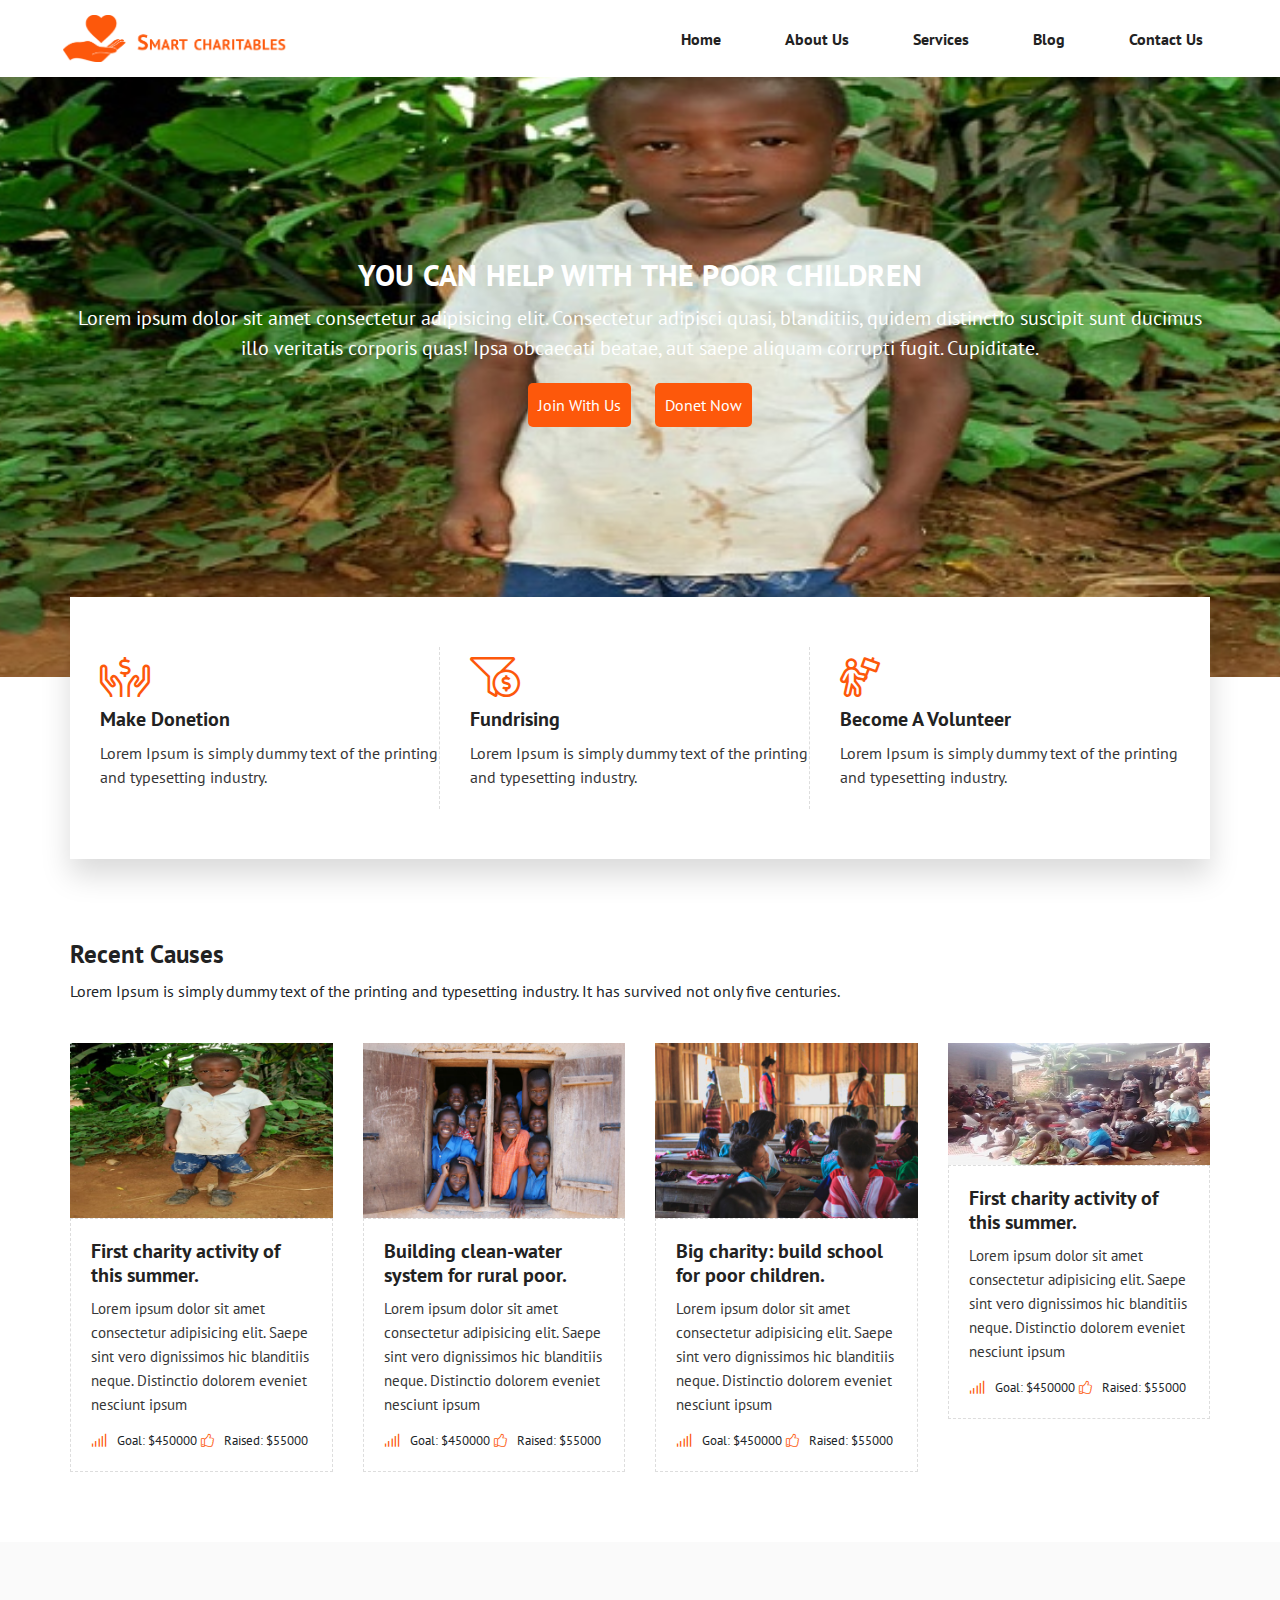
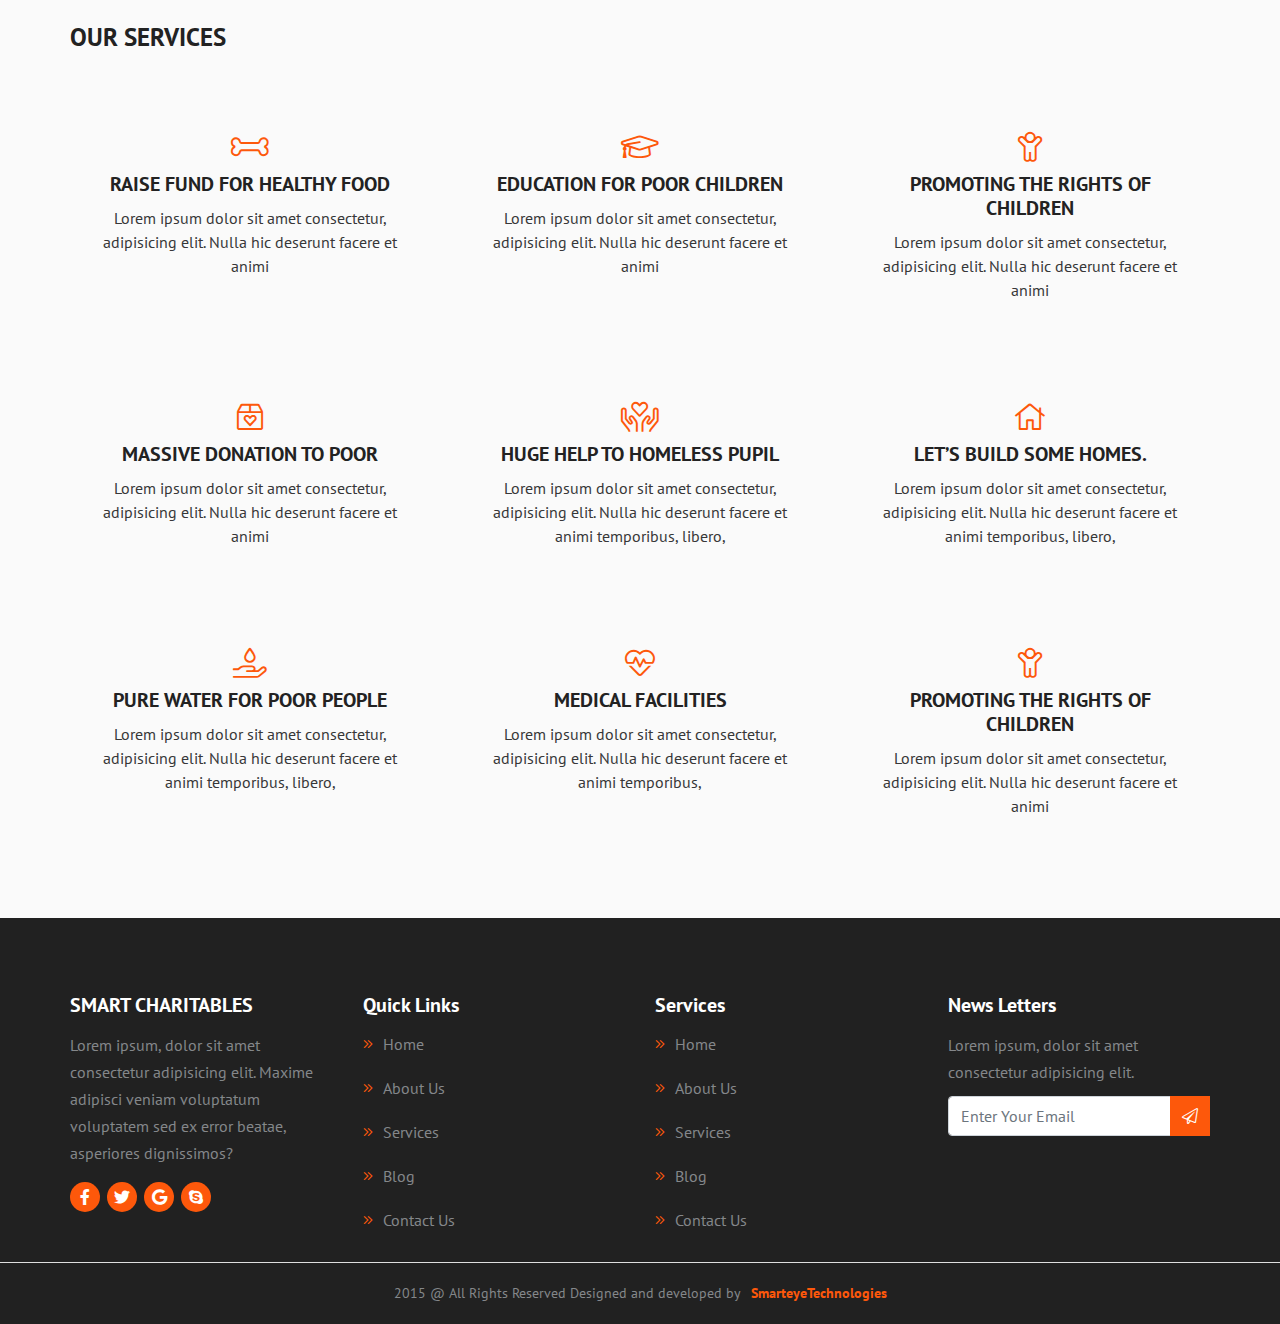
==== index.html @ 1ba75cd8 "Initial commit" ====
<!doctype html>
<html lang="en">

<head>
    <meta charset="utf-8">
    <meta name="viewport" content="width=device-width, initial-scale=1, shrink-to-fit=no">
    <title>Charity</title>
    <link rel="stylesheet" href="assets/css/bootstrap.min.css">
    <link rel="stylesheet" href="assets/css/all.min.css">
    <link rel="stylesheet" href="assets/css/style.css" />
</head>

<body>
  <!-- ======================header started====================== -->
  <header>
    <div class="my-nav">
      <div class="container">
        <div class="row">
          <div class="nav-items">
            <div class="logo">
              <img src="assets/images/logo.png">
            </div>
            <div class="menu-toggle">
              <div class="menu-hamburger"></div>
            </div>
            <div class="menu-items">
              <div class="menu">
                <ul>
                  <li><a href="index.html">Home</a></li>
                  <li><a href="about-us.html">About Us</a></li>
                  <li><a href="services.html">Services</a></li>
                  <li><a href="blog.html">Blog</a></li>
                  <li><a href="contact-us.html">Contact Us</a></li>
                </ul>
              </div>
            </div>
          </div>
        </div>
      </div>
    </div>
  </header>

  <!-- ======================Main started====================== -->

  <main>

    <!-- ======================Banner started====================== -->


    <section class="banner">
      <div class="container">
        <div class="row">
          <div class="col-12">
            <div class="wrapper">
              <h1>YOU CAN HELP WITH THE POOR CHILDREN</h1>
              <p>Lorem ipsum dolor sit amet consectetur adipisicing elit. Consectetur adipisci quasi, blanditiis, quidem
                distinctio suscipit sunt ducimus illo veritatis corporis quas! Ipsa obcaecati beatae, aut saepe aliquam
                corrupti fugit. Cupiditate.</p>
              <ol>
                <li><a href="contact-us.html">Join With Us</a></li>
                <li><a href="paypal.html">Donet Now</a></li>
              </ol>
            </div>
          </div>
        </div>
      </div>
    </section>

    <!-- ======================Bg-01 started====================== -->

    <section class="bg-01">
      <div class="container">
        <div class="row">
          <div class="col-12">
            <div class="wrapper">
              <div class="row">
                <div class="col-lg-4 col-md-4 col-sm-6">
                  <div class="content">
                    <ol>
                      <li class="dashed">
                        <i class="fal fa-hands-usd"></i>
                        <h3>Make Donetion</h3>
                        <p>Lorem Ipsum is simply dummy text of the printing and typesetting industry.</p>
                      </li>
                    </ol>
                  </div>
                </div>
                <div class="col-lg-4 col-md-4 col-sm-6">
                  <div class="content">
                    <ol>
                      <li class="dashed">
                        <i class="fal fa-funnel-dollar"></i>
                        <h3>Fundrising</h3>
                        <p>Lorem Ipsum is simply dummy text of the printing and typesetting industry.</p>
                      </li>
                    </ol>
                  </div>
                </div>
                <div class="col-lg-4 col-md-4 col-sm-6">
                  <div class="content">
                    <ol>
                      <li>
                        <i class="fal fa-person-sign"></i>
                        <h3>Become A Volunteer</h3>
                        <p>Lorem Ipsum is simply dummy text of the printing and typesetting industry.</p>
                      </li>
                    </ol>
                  </div>
                </div>
              </div>
            </div>
          </div>
        </div>
      </div>
    </section>

    <!-- ======================Bg-02 started====================== -->

    <section class="bg-02">
      <div class="container">
        <div class="row">
          <div class="col-12">
            <div class="heading">
              <h2>Recent Causes</h2>
              <p>Lorem Ipsum is simply dummy text of the printing and typesetting industry.
                It has survived not only five centuries.</p>
            </div>
          </div>

          <div class="col-lg-3 col-md-3 col-sm-6 col-xs-12">
            <div class="wrapper">
              <figure>
                <img src="assets/images/causes/4.jpg">
              </figure>
              <div class="bs">
                <h3>First charity activity of this summer.</h3>
                <p>Lorem ipsum dolor sit amet consectetur adipisicing elit. Saepe sint vero 
                  dignissimos hic blanditiis neque. Distinctio dolorem eveniet nesciunt ipsum 
                  </p>
                  <ol>
                    <li><i class="fal fa-signal"></i>Goal: $450000</li>
                    <li><i class="fal fa-thumbs-up"></i>Raised: $55000</li>
                  </ol>
              </div>
            </div>
          </div>
          <div class="col-lg-3 col-md-3 col-sm-6 col-xs-12">
            <div class="wrapper">
              <figure>
                <img src="assets/images/causes/2.jpg">
              </figure>
              <div class="bs">
                <h3>Building clean-water system for rural poor.</h3>
                <p>Lorem ipsum dolor sit amet consectetur adipisicing elit. Saepe sint vero
                  dignissimos hic blanditiis neque. Distinctio dolorem eveniet nesciunt ipsum
                </p>
                <ol>
                  <li><i class="fal fa-signal"></i>Goal: $450000</li>
                  <li><i class="fal fa-thumbs-up"></i>Raised: $55000</li>
                </ol>
              </div>
            </div>
          </div>
          <div class="col-lg-3 col-md-3 col-sm-6 col-xs-12">
            <div class="wrapper">
              <figure>
                <img src="assets/images/causes/3.jpg">
              </figure>
              <div class="bs">
                <h3>Big charity: build school for poor children.</h3>
                <p>Lorem ipsum dolor sit amet consectetur adipisicing elit. Saepe sint vero
                  dignissimos hic blanditiis neque. Distinctio dolorem eveniet nesciunt ipsum
                </p>
                <ol>
                  <li><i class="fal fa-signal"></i>Goal: $450000</li>
                  <li><i class="fal fa-thumbs-up"></i>Raised: $55000</li>
                </ol>
              </div>
            </div>
          </div>
          <div class="col-lg-3 col-md-3 col-sm-6 col-xs-12">
            <div class="wrapper">
              <figure>
                <img src="assets/images/causes/5.jpg">
              </figure>
              <div class="bs">
                <h3>First charity activity of this summer.</h3>
                <p>Lorem ipsum dolor sit amet consectetur adipisicing elit. Saepe sint vero
                  dignissimos hic blanditiis neque. Distinctio dolorem eveniet nesciunt ipsum
                </p>
                <ol>
                  <li><i class="fal fa-signal"></i>Goal: $450000</li>
                  <li><i class="fal fa-thumbs-up"></i>Raised: $55000</li>
                </ol>
              </div>
            </div>
          </div>

        </div>
      </div>
    </section>

     <!-- ======================Bg-03 started====================== -->

    <section class="bg-03">
      <div class="container">
        <div class="row">
          <div class="col-12">
            <div class="heading">
              <h2>OUR SERVICES</h2>
            </div>
          </div>
        </div>
        <div class="row">
          <div class="col-lg-4 col-md-4 col-sm-6 col-xs-12">
            <div class="wrapper">
              <div class="content">
                <ol>
                  <li>
                    <i class="fal fa-bone"></i>
                    <h3>RAISE FUND FOR HEALTHY FOOD</h3>
                    <p>Lorem ipsum dolor sit amet consectetur, adipisicing elit. Nulla hic deserunt facere et animi</p>
                  </li>
                </ol>
              </div>
            </div>
          </div>

          <div class="col-lg-4 col-md-4 col-sm-6 col-xs-12">
            <div class="wrapper">
              <div class="content">
                <ol>
                  <li>
                    <i class="fal fa-graduation-cap"></i>
                    <h3>EDUCATION FOR POOR CHILDREN</h3>
                    <p>Lorem ipsum dolor sit amet consectetur, adipisicing elit. Nulla hic deserunt facere et animi</p>
                  </li>
                </ol>
              </div>
            </div>
          </div>

          <div class="col-lg-4 col-md-4 col-sm-6 col-xs-12">
            <div class="wrapper">
              <div class="content">
                <ol>
                  <li>
                    <i class="fal fa-child"></i>
                    <h3>PROMOTING THE RIGHTS OF CHILDREN</h3>
                    <p>Lorem ipsum dolor sit amet consectetur, adipisicing elit. Nulla hic deserunt facere et animi</p>
                  </li>
                </ol>
              </div>
            </div>
          </div>

          <div class="col-lg-4 col-md-4 col-sm-6 col-xs-12">
            <div class="wrapper">
              <div class="content">
                <ol>
                  <li>
                    <i class="fal fa-box-heart"></i>
                    <h3>MASSIVE DONATION TO POOR</h3>
                    <p>Lorem ipsum dolor sit amet consectetur, adipisicing elit. Nulla hic deserunt facere et animi</p>
                  </li>
                </ol>
              </div>
            </div>
          </div>

          <div class="col-lg-4 col-md-4 col-sm-6 col-xs-12">
            <div class="wrapper">
              <div class="content">
                <ol>
                  <li>
                    <i class="fal fa-hands-heart"></i>
                    <h3>HUGE HELP TO HOMELESS PUPIL</h3>
                    <p>Lorem ipsum dolor sit amet consectetur, adipisicing elit. Nulla hic deserunt facere et animi
                      temporibus, libero,</p>
                  </li>
                </ol>
              </div>
            </div>
          </div>

          <div class="col-lg-4 col-md-4 col-sm-6 col-xs-12">
            <div class="wrapper">
              <div class="content">
                <ol>
                  <li>
                    <i class="fal fa-home"></i>
                    <h3>LET’S BUILD SOME HOMES.</h3>
                    <p>Lorem ipsum dolor sit amet consectetur, adipisicing elit. Nulla hic deserunt facere et animi
                      temporibus, libero,</p>
                  </li>
                </ol>
              </div>
            </div>
          </div>

          <div class="col-lg-4 col-md-4 col-sm-6 col-xs-12">
            <div class="wrapper">
              <div class="content">
                <ol>
                  <li>
                    <i class="fal fa-hand-holding-water"></i>
                    <h3>PURE WATER FOR POOR PEOPLE</h3>
                    <p>Lorem ipsum dolor sit amet consectetur, adipisicing elit. Nulla hic deserunt facere et animi
                      temporibus, libero,</p>
                  </li>
                </ol>
              </div>
            </div>
          </div>

          <div class="col-lg-4 col-md-4 col-sm-6 col-xs-12">
            <div class="wrapper">
              <div class="content">
                <ol>
                  <li>
                    <i class="fal fa-heartbeat"></i>
                    <h3>MEDICAL FACILITIES</h3>
                    <p>Lorem ipsum dolor sit amet consectetur, adipisicing elit. Nulla hic deserunt facere et animi
                      temporibus,</p>
                  </li>
                </ol>
              </div>
            </div>
          </div>

           <div class="col-lg-4 col-md-4 col-sm-6 col-xs-12">
            <div class="wrapper">
              <div class="content">
                <ol>
                  <li>
                    <i class="fal fa-child"></i>
                    <h3>PROMOTING THE RIGHTS OF CHILDREN</h3>
                    <p>Lorem ipsum dolor sit amet consectetur, adipisicing elit. Nulla hic deserunt facere et animi</p>
                  </li>
                </ol>
              </div>
            </div>
          </div>
        </div>
      </div>
    </section>

    <!-- ======================Bg-04 started====================== -->


    <!-- ======================Bg-05 started====================== -->


  <!-- =====================>>>>>Footer Started>>>>>======================== -->

  <footer>
    <div class="container">
      <div class="row">
        <div class="col-lg-3 col-md-3 col-sm-6 col-6">
          <div class="footer-content">
            <h2>SMART CHARITABLES</h2>
            <p>Lorem ipsum, dolor sit amet consectetur adipisicing elit. Maxime adipisci veniam
              voluptatum voluptatem sed ex error beatae, asperiores dignissimos?</p>
            <ul>
              <li><i class="fab fa-facebook-f"></i></li>
              <li><i class="fab fa-twitter"></i></li>
              <li><i class="fab fa-google"></i></li>
              <li><i class="fab fa-skype"></i></li>
            </ul>
          </div>
        </div>
        <div class="col-lg-3 col-md-3 col-sm-6 col-6">
          <div class="footer-content">
            <h2>Quick Links</h2>
            <ol>
              <li><a href="#"><i class="fal fa-angle-double-right"></i>Home</a></li>
              <li><a href="#"><i class="fal fa-angle-double-right"></i>About Us</a></li>
              <li><a href="#"><i class="fal fa-angle-double-right"></i>Services</a></li>
              <li><a href="#"><i class="fal fa-angle-double-right"></i>Blog</a></li>
              <li><a href="#"><i class="fal fa-angle-double-right"></i>Contact Us</a></li>
            </ol>
          </div>
        </div>
        <div class="col-lg-3 col-md-3 col-sm-6 col-6">
          <div class="footer-content">
            <h2>Services</h2>
            <ol>
              <li><a href="#"><i class="fal fa-angle-double-right"></i>Home</a></li>
              <li><a href="#"><i class="fal fa-angle-double-right"></i>About Us</a></li>
              <li><a href="#"><i class="fal fa-angle-double-right"></i>Services</a></li>
              <li><a href="#"><i class="fal fa-angle-double-right"></i>Blog</a></li>
              <li><a href="#"><i class="fal fa-angle-double-right"></i>Contact Us</a></li>
            </ol>
          </div>
        </div>
        <div class="col-lg-3 col-md-3 col-sm-6 col-6">
          <div class="footer-content">
            <h2>News Letters</h2>
            <p>Lorem ipsum, dolor sit amet consectetur adipisicing elit.</p>
            <div class="form-group">
              <input class="form-control" role="" name="email" type="email" placeholder="Enter Your Email">
              <i class="fal fa-paper-plane"></i>
            </div>
          </div>
        </div>
      </div>
    </div>
    <div class="copy-right">
      <div class="container">
        <div class="copy-right-card">
         <p>2015 @ All Rights Reserved Designed and developed by<a
             href="https://www.smarteyeapps.com">SmarteyeTechnologies</a></p>
        </div>
      </div>
    </div>
  </footer>
</body>


<script src="assets/js/jquery-3.2.1.min.js"></script>
<script src="assets/js/popper.min.js"></script>
<script src="assets/js/bootstrap.min.js"></script>
<script src="assets/js/script.js"></script>
</html>
---- assets/css/style.css ----
@import url(https://fonts.googleapis.com/css2?family=PT+Sans:wght@400;700&display=swap);
/* ================================ Basic CSS =============================== */
body {
  margin: 0px;
  padding: 0px;
  font-family: 'PT Sans',sans-serif; }

* {
  margin: 0px;
  padding: 0px;
  box-sizing: border-box; }

img {
  max-width: 100%; }

h1, h2, h3, h4, h5, h6 {
  margin: 0px; }

ul, ol {
  margin: 0px;
  padding: 0px; }

li {
  list-style: none; }

a {
  text-decoration: none; }

p {
  margin: 0px; }

a:hover {
  text-decoration: none; }

.container {
  max-width: 1170px; }
  @media screen and (max-width: 575px) {
    .container {
      padding: 0px 15px;
      max-width: 100%;
      width: 100%; } }

/* ================================ Header CSS =============================== */
header .my-nav {
  position: relative;
  width: 100%;
  left: 0;
  top: 0;
  z-index: 999;
  padding: 15px 0px;
  padding-left: 15px; }
header .sub-01 {
  position: relative;
  background: #fd580b; }
header .nav-items {
  display: flex;
  flex-wrap: wrap;
  flex: 1 1 100%;
  max-width: 100%;
  width: 100%;
  position: relative;
  align-items: center; }
  header .nav-items .menu-toggle {
    position: absolute;
    top: 1.5625rem;
    right: 0.9375rem;
    transition: ease-in-out 0.5s;
    display: flex;
    align-items: center;
    justify-content: center;
    visibility: hidden;
    opacity: 0; }
    @media screen and (max-width: 767.98px) {
      header .nav-items .menu-toggle {
        visibility: visible;
        opacity: 1; } }
    header .nav-items .menu-toggle .menu-hamburger {
      width: 1.875rem;
      height: 0.125rem;
      transition: ease-in-out 0.1s;
      box-shadow: 0 2px 5px rgba(255, 255, 255, 0.6);
      background: #fd580b;
      position: relative; }
      header .nav-items .menu-toggle .menu-hamburger.active {
        background: rgba(0, 0, 0, 0);
        box-shadow: none; }
        header .nav-items .menu-toggle .menu-hamburger.active::after {
          transform: rotate(45deg); }
        header .nav-items .menu-toggle .menu-hamburger.active::before {
          transform: rotate(135deg); }
      header .nav-items .menu-toggle .menu-hamburger::before {
        position: absolute;
        content: "";
        width: 1.875rem;
        height: 0.125rem;
        transition: ease-in-out 0.1s;
        box-shadow: 0 2px 5px rgba(255, 255, 255, 0.6);
        background: #fd580b;
        transform: translatey(-0.625rem); }
      header .nav-items .menu-toggle .menu-hamburger::after {
        position: absolute;
        content: "";
        width: 1.875rem;
        height: 0.125rem;
        transition: ease-in-out 0.1s;
        box-shadow: 0 2px 5px rgba(255, 255, 255, 0.6);
        background: #fd580b;
        transform: translatey(0.625rem); }
  header .nav-items .logo {
    width: 30%;
    flex: 1 1 30%;
    max-width: 30%; }
    header .nav-items .logo img {
      max-width: 230px; }
    @media screen and (max-width: 767.98px) {
      header .nav-items .logo {
        width: 80%;
        flex: 1 1 80%;
        max-width: 80%; } }
  header .nav-items .menu-items {
    width: 70%;
    flex: 1 1 70%;
    max-width: 70%;
    position: relative;
    align-items: center;
    justify-content: flex-end; }
    @media screen and (max-width: 767.98px) {
      header .nav-items .menu-items {
        width: 100%;
        flex: 1 1 100%;
        max-width: 100%;
        margin-top: 10px; } }
    header .nav-items .menu-items .menu {
      display: block;
      width: 100%;
      text-align: right; }
      header .nav-items .menu-items .menu.active {
        opacity: 1;
        visibility: visible;
        display: block;
        transition: ease-in-out 0.9s; }
      @media screen and (max-width: 767.98px) {
        header .nav-items .menu-items .menu {
          text-align: left;
          opacity: 0;
          visibility: hidden;
          display: none; } }
      header .nav-items .menu-items .menu ul li {
        display: inline-block;
        padding: 0.625rem; }
        @media screen and (max-width: 767.98px) {
          header .nav-items .menu-items .menu ul li {
            display: block; } }
        header .nav-items .menu-items .menu ul li a {
          color: #222222;
          padding: 0 1.25rem;
          font-weight: 700; }
          header .nav-items .menu-items .menu ul li a:hover {
            color: #fd580b; }
          @media screen and (max-width: 767.98px) {
            header .nav-items .menu-items .menu ul li a {
              padding: 0rem; } }
          @media (min-width: 768px) and (max-width: 991.98px) {
            header .nav-items .menu-items .menu ul li a {
              padding: 0 0.625rem; } }

.og-hf {
  position: fixed;
  transition: ease-in-out 0.5s;
  width: 100%;
  z-index: 999;
  left: 0;
  top: 0; }
  .og-hf .my-nav {
    background: #fff; }

/* ================================ Slider CSS =============================== */
.banner {
  position: relative;
  height: 37.5rem;
  overflow: hidden;
  transition: all ease-in-out 0.5s;
  background-image: url(../images/slider/4.jpg);
  background-position: center;
  background-size: cover;
  background-attachment: fixed;
  padding: 3.125rem 0; }
  .banner .wrapper {
    position: relative;
    display: inline-block;
    width: 100%;
    text-align: center;
    margin: 1.25rem 0;
    padding: 6.25rem 0 2.5rem 0; }
    .banner .wrapper h1 {
      font-size: 1.875rem;
      color: #fff;
      display: block;
      margin: .625rem 0;
      text-transform: uppercase;
      font-weight: bold;
      letter-spacing: .2px; }
    .banner .wrapper p {
      display: block;
      font-size: 1.25rem;
      margin: .625rem 0;
      color: #fff; }
    .banner .wrapper ol li {
      display: inline-block;
      background-color: #fd580b;
      font-size: 1rem;
      color: #fff;
      padding: .625rem;
      border-radius: .3125rem;
      margin: .625rem 0; }
      .banner .wrapper ol li:nth-child(2) {
        margin-left: 1.25rem; }
      .banner .wrapper ol li a {
        color: #fff; }

/* ================================ Section CSS =============================== */
.bg-01 {
  position: relative;
  margin-top: -5rem;
  width: 100%; }
  .bg-01 .wrapper {
    background: #fff;
    position: relative;
    padding: 2.5rem 1.875rem;
    display: block;
    width: 100%;
    box-shadow: 0 16px 28px 0 rgba(0, 0, 0, 0.15);
    z-index: 9; }
    .bg-01 .wrapper .content {
      display: block;
      position: relative;
      transition: all ease-in-out 0.5s;
      margin: .625rem 0; }
      .bg-01 .wrapper .content ol .dashed {
        border-right: 1px dashed #ddd; }
      .bg-01 .wrapper .content ol li {
        display: inline-block;
        position: relative;
        padding: .625rem 0; }
        .bg-01 .wrapper .content ol li i {
          display: block;
          font-size: 2.5rem;
          color: #fd580b; }
        .bg-01 .wrapper .content ol li h3 {
          font-size: 1.25rem;
          color: #222222;
          text-transform: capitalize;
          font-weight: 600;
          display: inline-block;
          margin: .625rem 0; }
        .bg-01 .wrapper .content ol li p {
          display: block;
          font-size: 1rem;
          color: #373738;
          line-height: 1.5rem;
          margin: 0 0 .625rem 0; }

.bg-02 {
  padding: 3.125rem 0;
  position: relative;
  overflow: hidden; }
  .bg-02 .wrapper {
    margin: 1.25rem 0;
    position: relative;
    display: block; }
    .bg-02 .wrapper figure {
      margin: 0; }
    .bg-02 .wrapper .bs {
      padding: 1.25rem;
      border: 1px dashed #ddd;
      position: relative;
      display: inline-block; }
      .bg-02 .wrapper .bs h3 {
        font-size: 1.25rem;
        color: #222222;
        font-weight: 600; }
      .bg-02 .wrapper .bs p {
        font-size: .9375rem;
        color: #373738;
        line-height: 1.5rem;
        display: inline-block;
        margin: .625rem 0; }
      .bg-02 .wrapper .bs ol li {
        display: inline-block;
        font-size: .8125rem; }
        .bg-02 .wrapper .bs ol li i {
          margin: 0 .625rem 0 0;
          color: #fd580b; }

.bg-03 {
  position: relative;
  padding: 3.125rem 0;
  background: #fafafa;
  overflow: hidden; }
  .bg-03 .wrapper {
    position: relative;
    display: block;
    margin: 1.25rem 0;
    padding: 1.25rem; }
    .bg-03 .wrapper .content {
      text-align: center; }
      .bg-03 .wrapper .content ol li {
        display: block; }
        .bg-03 .wrapper .content ol li i {
          font-size: 1.875rem;
          color: #fd580b;
          margin: .625rem 0;
          display: block; }
        .bg-03 .wrapper .content ol li h3 {
          font-size: 1.25rem;
          color: #222222;
          font-weight: 600; }
        .bg-03 .wrapper .content ol li p {
          display: block;
          margin: .625rem 0;
          color: #373738;
          font-size: 1rem; }

.bg-04 {
  padding: 3.125rem 0;
  position: relative;
  overflow: hidden; }
  .bg-04 .main-team-card {
    flex-wrap: wrap;
    width: 100%;
    padding: 10px 15px;
    margin: 20px 0px;
    position: relative;
    transition: 0.5s; }
    .bg-04 .main-team-card .team-setup {
      margin: 0 0 20px 0;
      padding: 10px;
      flex: 1 1 25%;
      width: 25%;
      max-width: 25%; }
      @media screen and (max-width: 375px) {
        .bg-04 .main-team-card .team-setup {
          width: 100%;
          max-width: 100%;
          flex: 1 1 100%;
          -webkit-flex-direction: 1 1 100%;
          -moz-flex-direction: 1 1 100%;
          -ms-flex-direction: 1 1 100%; } }
      @media (min-width: 376px) and (max-width: 767.98px) {
        .bg-04 .main-team-card .team-setup {
          width: 50%;
          max-width: 50%;
          flex: 1 1 50%;
          -webkit-flex-direction: 1 1 50%;
          -moz-flex-direction: 1 1 50%;
          -ms-flex-direction: 1 1 50%; } }
      .bg-04 .main-team-card .team-setup .team-items {
        width: 100%;
        display: block;
        box-shadow: 0 0 30px rgba(0, 0, 0, 0.07);
        transition: 0.5s;
        position: relative; }
        .bg-04 .main-team-card .team-setup .team-items:hover .team-user-social {
          opacity: 1;
          visibility: visible;
          left: 0;
          display: block; }
        .bg-04 .main-team-card .team-setup .team-items:hover .team-user::before {
          width: 100%;
          opacity: 1;
          visibility: visible;
          display: block; }
        .bg-04 .main-team-card .team-setup .team-items .team-name {
          padding: 5px 0px;
          position: relative;
          display: block;
          text-align: center;
          z-index: 2; }
          .bg-04 .main-team-card .team-setup .team-items .team-name::before {
            position: absolute;
            content: "";
            width: 20px;
            height: 20px;
            background: #fff;
            top: -10px;
            -webkit-clip-path: polygon(50% 0%, 100% 50%, 50% 100%, 0% 50%);
            clip-path: polygon(50% 0%, 100% 50%, 50% 100%, 0% 50%);
            left: 47%;
            z-index: 1; }
          .bg-04 .main-team-card .team-setup .team-items .team-name h2 {
            font-size: 18px; }
          .bg-04 .main-team-card .team-setup .team-items .team-name b {
            font-size: 15px;
            color: #848484; }
        .bg-04 .main-team-card .team-setup .team-items .team-user {
          overflow: hidden;
          position: relative;
          transition: 0.5s; }
          .bg-04 .main-team-card .team-setup .team-items .team-user::before {
            position: absolute;
            content: "";
            height: 100%;
            left: 0;
            top: 0;
            width: 0;
            opacity: 0;
            visibility: hidden;
            transition: 0.5s;
            background: rgba(0, 0, 0, 0.7); }
        .bg-04 .main-team-card .team-setup .team-items .team-user-social {
          position: absolute;
          height: 45px;
          background: rgba(255, 255, 255, 0.1);
          width: 100%;
          padding: 5px 0px;
          top: 50%;
          text-align: center;
          display: flex;
          align-items: center;
          justify-content: center;
          left: -100%;
          opacity: 0;
          visibility: hidden;
          transition: 0.5s;
          display: none; }
          @media (min-width: 768px) and (max-width: 991.98px) {
            .bg-04 .main-team-card .team-setup .team-items .team-user-social {
              top: 40%; } }
          .bg-04 .main-team-card .team-setup .team-items .team-user-social ol li {
            display: inline-block;
            padding-right: 10px;
            color: #fff;
            transition: 0.6s;
            height: 30px;
            width: 30px;
            background: #fd580b;
            line-height: 30px;
            text-align: center;
            padding: 0px;
            border-radius: 50px;
            font-size: 16px;
            margin-right: 5px; }
            .bg-04 .main-team-card .team-setup .team-items .team-user-social ol li:hover {
              color: #fd580b;
              transform: translateX(-5px); }

.bg-05 {
  position: relative;
  padding: 3.125rem 0;
  background: #fafafa;
  overflow: hidden; }
  .bg-05 .blog-main-card {
    flex-wrap: wrap;
    width: 100%;
    padding: 10px 15px;
    margin: 20px 0px; }
    .bg-05 .blog-main-card .blog-sub {
      width: 33.3%;
      max-width: 33.3%;
      flex: 1 1 33.3%;
      margin: 0 0 20px 0;
      padding: 0px 10px;
      position: relative; }
      @media (max-width: 575.98px) {
        .bg-05 .blog-main-card .blog-sub {
          width: 100%;
          max-width: 100%;
          flex: 1 1 100%; } }
      @media (min-width: 576px) and (max-width: 767.98px) {
        .bg-05 .blog-main-card .blog-sub {
          width: 50%;
          max-width: 50%;
          flex: 1 1 50%; } }
      .bg-05 .blog-main-card .blog-sub .blog-content {
        position: relative;
        display: block;
        overflow: hidden; }
      .bg-05 .blog-main-card .blog-sub .blog-content-section {
        padding: 20px 25px;
        background: #fff;
        border: solid 1px #eee8e8;
        border-top: 0;
        display: block;
        width: 100%; }
        .bg-05 .blog-main-card .blog-sub .blog-content-section .blog-admin {
          margin: 5px 0px; }
          .bg-05 .blog-main-card .blog-sub .blog-content-section .blog-admin ol li {
            display: inline-block;
            color: #fd580b;
            font-size: 15px;
            margin: 0 5px 0 0; }
            .bg-05 .blog-main-card .blog-sub .blog-content-section .blog-admin ol li i {
              padding: 0 5px 0 0; }
        .bg-05 .blog-main-card .blog-sub .blog-content-section .blo-content-title h4 {
          font-size: 20px;
          font-weight: 600;
          color: #222222;
          padding: 3px 0px; }
        .bg-05 .blog-main-card .blog-sub .blog-content-section .blo-content-title p {
          margin: 0px;
          padding: 3px 0px;
          line-height: 27px;
          color: #373738; }

.about-001 {
  padding: 3.125rem 0;
  position: relative;
  overflow: hidden;
  background: #fafafa; }
  .about-001 .text-part,
  .about-001 .image-part {
    position: relative;
    margin: 1.25rem 0; }
    .about-001 .text-part h2,
    .about-001 .image-part h2 {
      font-weight: 600;
      font-size: 1.8rem;
      margin-bottom: 20px;
      color: #222222; }
    .about-001 .text-part p,
    .about-001 .image-part p {
      text-indent: 20px;
      margin-bottom: 15px;
      line-height: 27px;
      font-weight: 500;
      text-align: justify;
      font-size: .9rem; }
    .about-001 .text-part .about-qcard,
    .about-001 .image-part .about-qcard {
      padding: 50px 30px;
      background-color: #FFF;
      box-shadow: 0 2px 3px 0 rgba(218, 218, 253, 0.35), 0 0px 3px 0 rgba(206, 206, 238, 0.35);
      text-align: center;
      margin-bottom: 30px; }
      .about-001 .text-part .about-qcard i,
      .about-001 .image-part .about-qcard i {
        font-size: 3rem;
        margin-bottom: 30px;
        color: #fd580b; }
      .about-001 .text-part .about-qcard p,
      .about-001 .image-part .about-qcard p {
        font-weight: 600;
        font-size: 1.2rem; }

.heading {
  margin: 20px 0px;
  text-align: left;
  position: relative;
  display: block; }
  .heading h2 {
    font-size: 25px;
    color: #222222;
    line-height: 50px;
    font-weight: 700;
    text-transform: capitalize;
    position: relative;
    display: inline-block; }

/* ================================ Footer CSS =============================== */
footer {
  position: relative;
  padding: 50px 0px 0px;
  background: #212121; }
  @media screen and (max-width: 767.98px) {
    footer {
      padding: 20px 0 0; } }
  footer .copy-right {
    padding: 20px 0px;
    border-top: solid 1px #dfdfdf;
    font-size: 14px;
    color: #84878a;
    text-align: center; }
    footer .copy-right p a {
      color: #fd580b;
      padding-left: 10px;
      font-weight: bold; }
  footer .footer-content {
    margin: 20px 0px;
    display: block;
    width: 100%;
    color: #84878a; }
    footer .footer-content p {
      font-size: 16px;
      padding: 10px 0px;
      line-height: 27px;
      margin: 0px; }
    footer .footer-content ul li {
      display: inline-block;
      height: 30px;
      width: 30px;
      background: #fd580b;
      color: #fff;
      line-height: 30px;
      text-align: center;
      border-radius: 50%;
      margin: 5px 3px 0px 0px; }
    footer .footer-content ol li {
      padding: 10px 0px;
      position: relative; }
      footer .footer-content ol li a {
        color: #84878a;
        font-size: 16px; }
        footer .footer-content ol li a i {
          padding-right: 10px;
          color: #fd580b; }
    footer .footer-content h2 {
      font-size: 20px;
      position: relative;
      padding: 5px 0px;
      font-weight: 600;
      color: #fff; }
    footer .footer-content .form-group {
      position: relative; }
      footer .footer-content .form-group .form-control {
        height: 40px;
        padding-right: 40px;
        text-overflow: ellipsis; }
      footer .footer-content .form-group i {
        position: absolute;
        height: 40px;
        width: 40px;
        line-height: 40px;
        color: #fff;
        background: #fd580b;
        text-align: center;
        top: 0;
        right: 0; }

.bg-0-b {
  padding: 50px 0px;
  position: relative;
  background: #e8f0f5;
  z-index: 2; }
  .bg-0-b .main-card-contact {
    flex-wrap: wrap;
    width: 100%;
    margin: 20px 0px;
    padding: 10px 15px;
    position: relative;
    z-index: 9; }
    .bg-0-b .main-card-contact .sup-card-contact {
      width: 40%;
      max-width: 40%;
      flex: 1 1 40%; }
      @media screen and (max-width: 767.98px) {
        .bg-0-b .main-card-contact .sup-card-contact {
          width: 100%;
          max-width: 100%;
          flex: 1 1 100%; } }
      .bg-0-b .main-card-contact .sup-card-contact .contact-title {
        position: relative; }
        .bg-0-b .main-card-contact .sup-card-contact .contact-title h2 {
          font-size: 20px;
          margin: 0 0 10px 0;
          color: #222;
          padding-bottom: 5px;
          position: relative;
          display: inline-block; }
          .bg-0-b .main-card-contact .sup-card-contact .contact-title h2::before {
            position: absolute;
            content: "";
            background: #fd580b;
            width: 100%;
            height: 3px;
            bottom: 0; }
        .bg-0-b .main-card-contact .sup-card-contact .contact-title ol li {
          display: block;
          padding: 10px 0px;
          color: #606060;
          font-size: 16px;
          font-weight: 600; }
          .bg-0-b .main-card-contact .sup-card-contact .contact-title ol li i {
            color: #fd580b;
            padding-right: 15px; }
      .bg-0-b .main-card-contact .sup-card-contact .head-content {
        position: relative;
        display: block; }
        .bg-0-b .main-card-contact .sup-card-contact .head-content h2 {
          font-size: 20px;
          margin: 0 0 10px 0;
          color: #222;
          padding-bottom: 5px;
          position: relative;
          display: inline-block; }
          .bg-0-b .main-card-contact .sup-card-contact .head-content h2::before {
            position: absolute;
            content: "";
            background: #fd580b;
            width: 100%;
            height: 3px;
            bottom: 0; }
        .bg-0-b .main-card-contact .sup-card-contact .head-content p {
          font-size: 16px;
          line-height: 27px;
          display: block;
          padding: 20px 0px;
          margin: 0px; }
    .bg-0-b .main-card-contact .sup-card-contact-0a {
      width: 60%;
      max-width: 60%;
      flex: 1 1 60%; }
      @media screen and (max-width: 767.98px) {
        .bg-0-b .main-card-contact .sup-card-contact-0a {
          width: 100%;
          max-width: 100%;
          flex: 1 1 100%; } }
      .bg-0-b .main-card-contact .sup-card-contact-0a .dived {
        width: 100%;
        flex-wrap: wrap; }
        .bg-0-b .main-card-contact .sup-card-contact-0a .dived .ca-ool {
          padding: 0px 10px; }
        .bg-0-b .main-card-contact .sup-card-contact-0a .dived .form-group {
          width: 50%;
          max-width: 50%;
          flex: 1 1 50%; }
          .bg-0-b .main-card-contact .sup-card-contact-0a .dived .form-group .form-sup {
            margin: 10px;
            position: relative; }
            .bg-0-b .main-card-contact .sup-card-contact-0a .dived .form-group .form-sup .cal-01 {
              position: relative; }
            .bg-0-b .main-card-contact .sup-card-contact-0a .dived .form-group .form-sup i {
              position: absolute;
              right: 0px;
              top: 0px;
              height: 45px;
              width: 45px;
              background: #fd580b;
              text-align: center;
              line-height: 45px;
              color: #fff;
              border-top-right-radius: .25rem;
              border-bottom-right-radius: .25rem; }
            .bg-0-b .main-card-contact .sup-card-contact-0a .dived .form-group .form-sup label {
              font-size: 15px;
              color: #6e6e6e; }
              .bg-0-b .main-card-contact .sup-card-contact-0a .dived .form-group .form-sup label span {
                position: relative;
                top: 4px;
                left: 5px;
                color: #fd580b; }
          .bg-0-b .main-card-contact .sup-card-contact-0a .dived .form-group .form-control {
            padding: 10px 15px;
            margin: 30px 0px;
            height: 45px;
            position: relative; }

.abt-01 {
  padding: 3.125rem 0;
  background: #fd580b;
  position: relative;
  overflow: hidden;
  z-index: 9; }
  .abt-01::before {
    position: absolute;
    content: "";
    background: #fff;
    height: 9.375rem;
    width: 9.375rem;
    top: 0%;
    left: 48%;
    z-index: 1;
    opacity: 0.1;
    transform: translate3d(-23%, 17%, 0) rotate(-54deg); }
  .abt-01 .heading-wrapper {
    position: relative;
    margin: 1.25rem 0;
    display: block;
    text-align: center;
    z-index: 8; }
    .abt-01 .heading-wrapper h3 {
      font-size: 1.25rem;
      font-weight: 700;
      color: #fff;
      margin-bottom: 0.625rem;
      text-transform: uppercase; }
    .abt-01 .heading-wrapper ol li {
      display: inline-block;
      font-size: 1rem;
      color: #ddd; }
      .abt-01 .heading-wrapper ol li:nth-child(2) {
        color: #fff; }
      .abt-01 .heading-wrapper ol li i {
        margin: 0 0.625rem;
        color: #ddd; }

/*# sourceMappingURL=style.css.map */
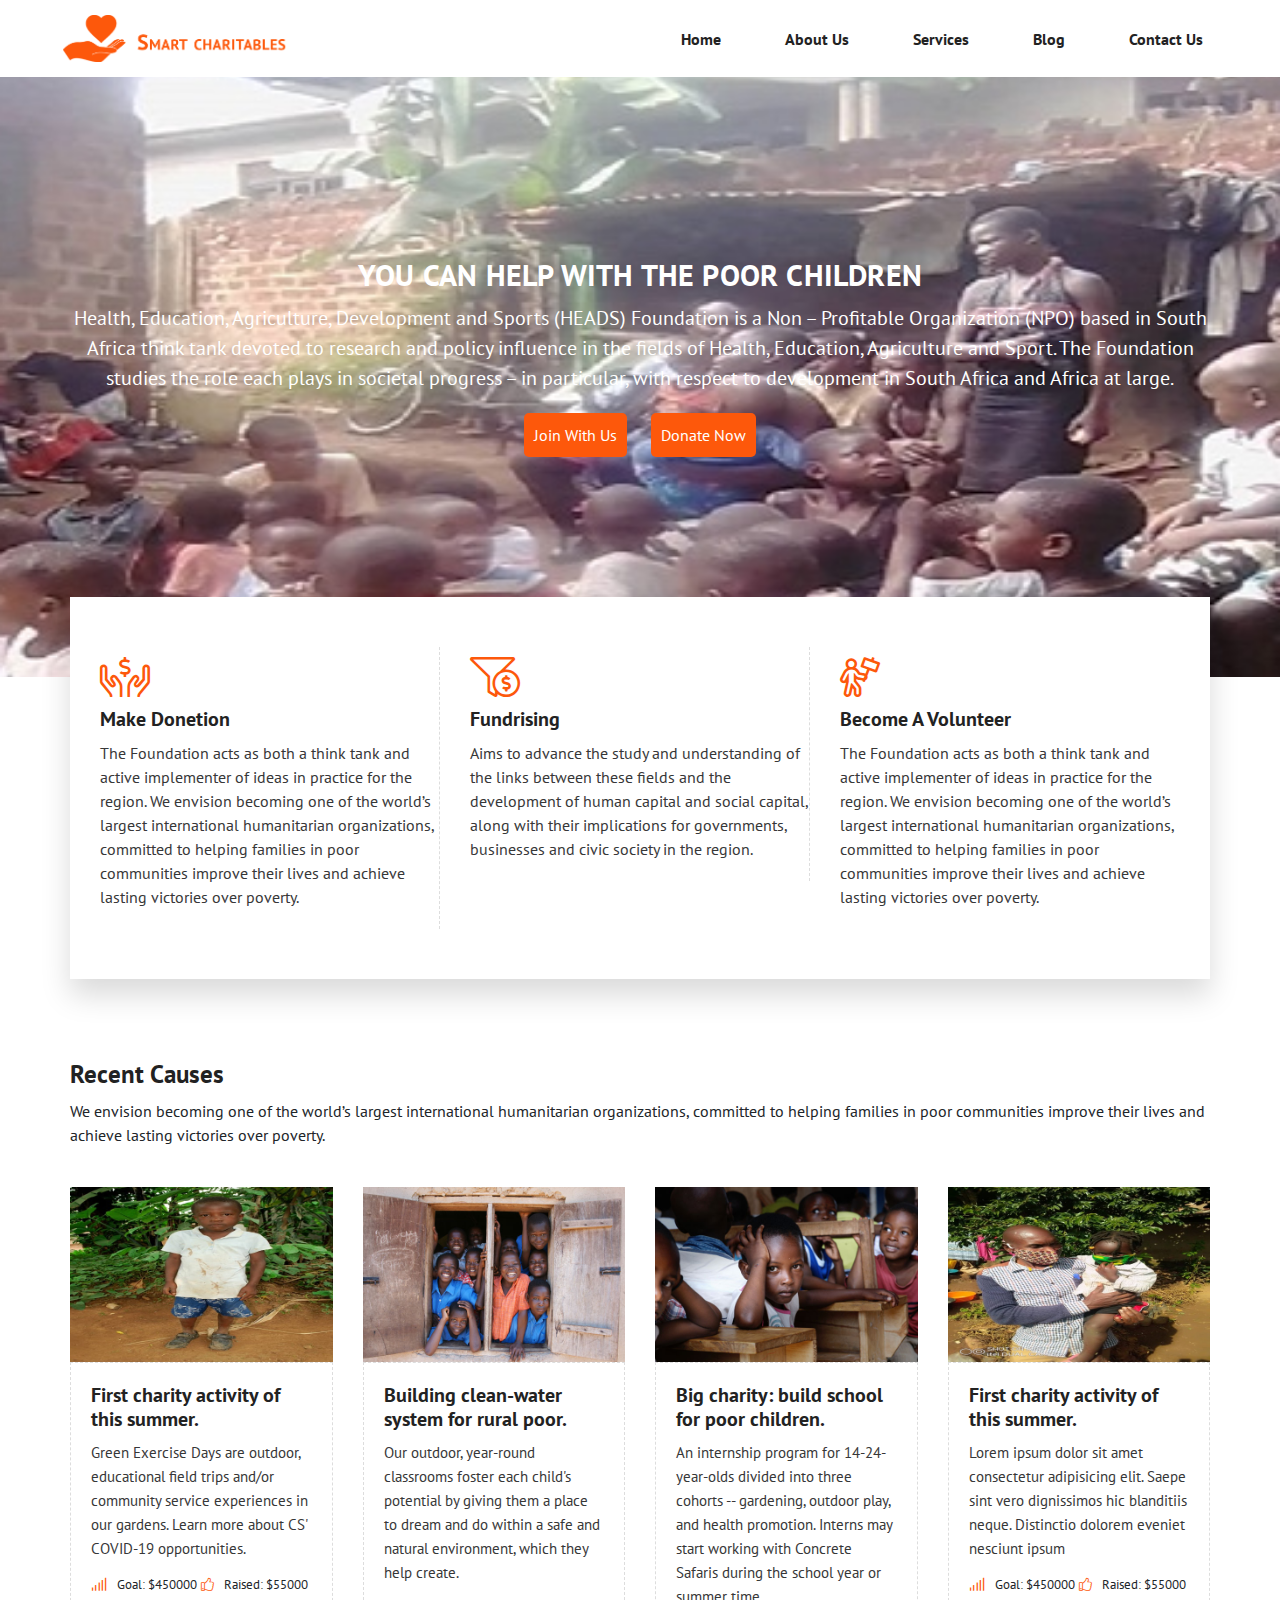
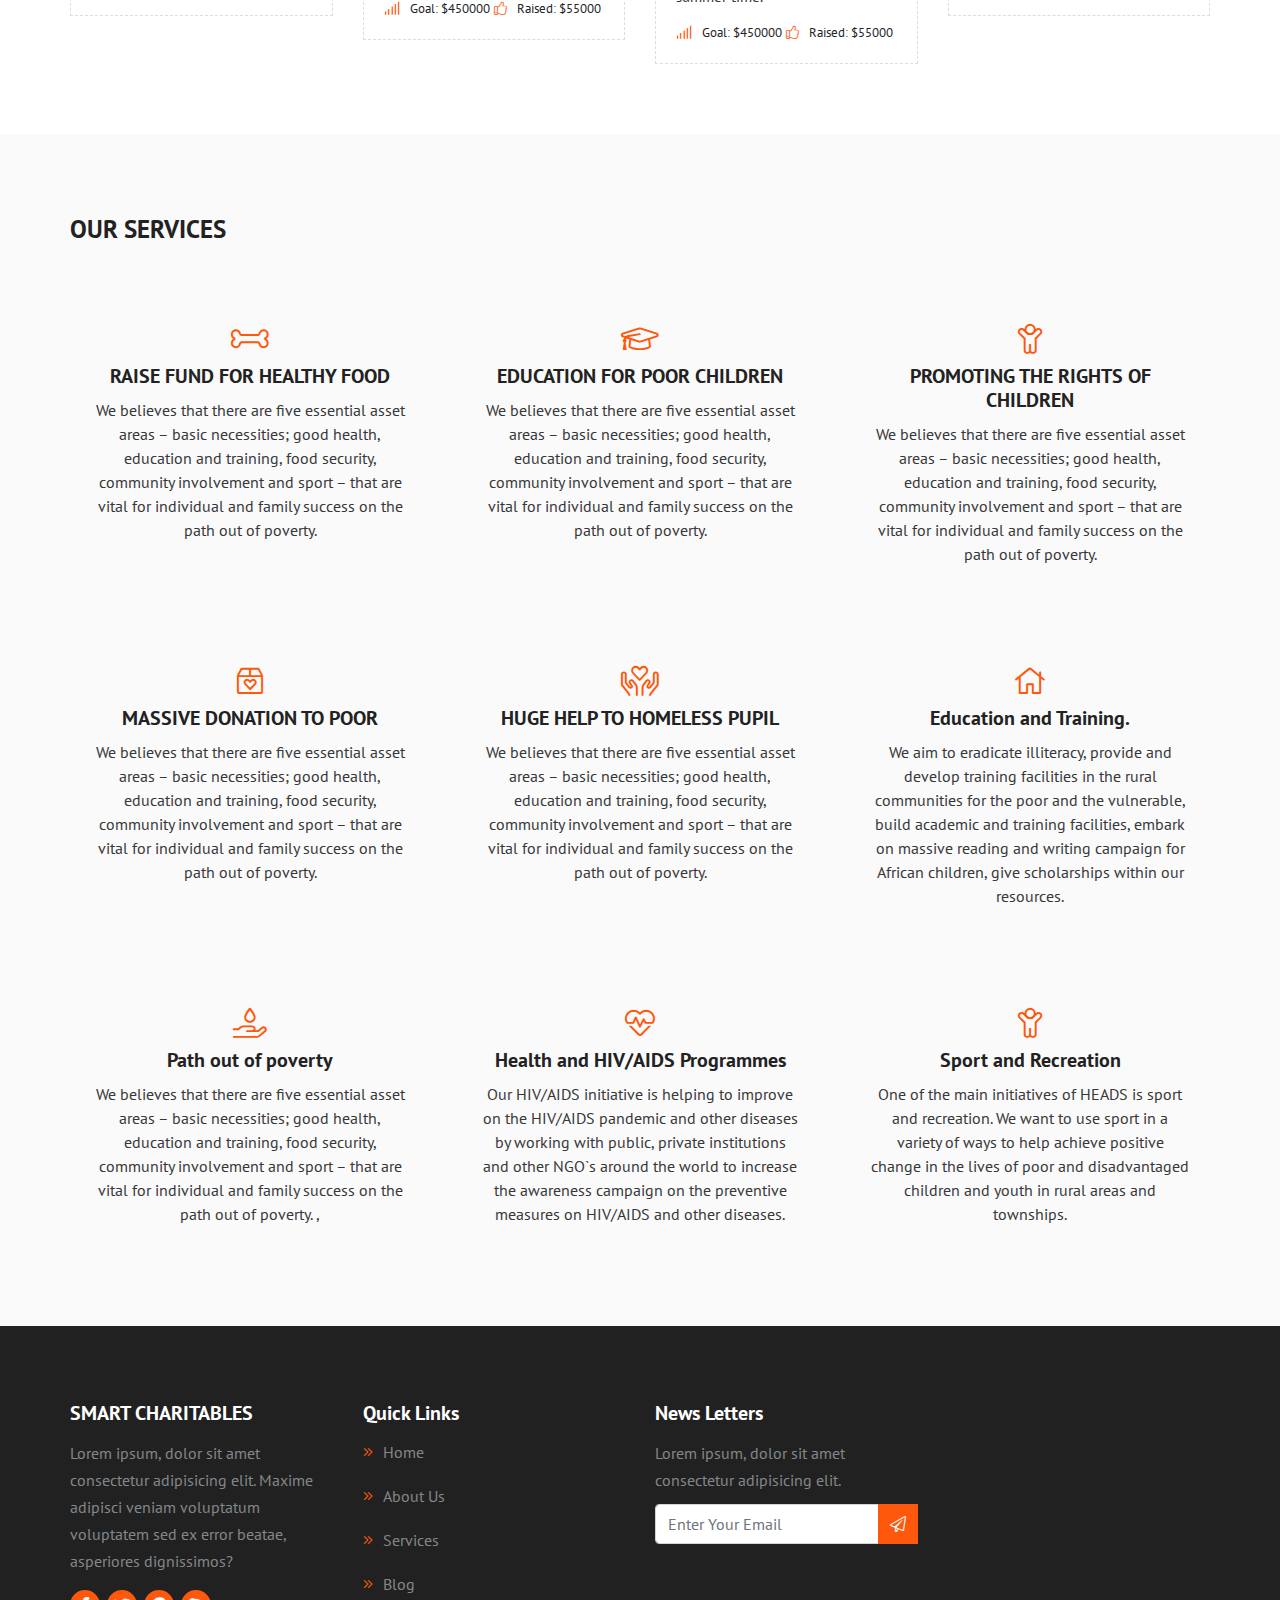
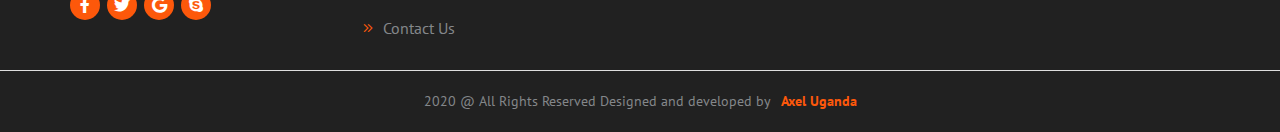
==== commit 98481ed0: "Initial commit" ====
--- a/index.html
+++ b/index.html
@@ -53,12 +53,10 @@
           <div class="col-12">
             <div class="wrapper">
               <h1>YOU CAN HELP WITH THE POOR CHILDREN</h1>
-              <p>Lorem ipsum dolor sit amet consectetur adipisicing elit. Consectetur adipisci quasi, blanditiis, quidem
-                distinctio suscipit sunt ducimus illo veritatis corporis quas! Ipsa obcaecati beatae, aut saepe aliquam
-                corrupti fugit. Cupiditate.</p>
+              <p>Health, Education, Agriculture, Development and Sports (HEADS) Foundation is a Non – Profitable Organization (NPO) based in South Africa think tank devoted to research and policy influence in the fields of Health, Education, Agriculture and Sport. The Foundation studies the role each plays in societal progress – in particular, with respect to development in South Africa and Africa at large.</p>
               <ol>
                 <li><a href="contact-us.html">Join With Us</a></li>
-                <li><a href="paypal.html">Donet Now</a></li>
+                <li><a href="paypal.html">Donate Now</a></li>
               </ol>
             </div>
           </div>
@@ -80,7 +78,7 @@
                       <li class="dashed">
                         <i class="fal fa-hands-usd"></i>
                         <h3>Make Donetion</h3>
-                        <p>Lorem Ipsum is simply dummy text of the printing and typesetting industry.</p>
+                        <p>The Foundation acts as both a think tank and active implementer of ideas in practice for the region. We envision becoming one of the world’s largest international humanitarian organizations, committed to helping families in poor communities improve their lives and achieve lasting victories over poverty.</p>
                       </li>
                     </ol>
                   </div>
@@ -91,7 +89,7 @@
                       <li class="dashed">
                         <i class="fal fa-funnel-dollar"></i>
                         <h3>Fundrising</h3>
-                        <p>Lorem Ipsum is simply dummy text of the printing and typesetting industry.</p>
+                        <p> Aims to advance the study and understanding of the links between these fields and the development of human capital and social capital, along with their implications for governments, businesses and civic society in the region.</p>
                       </li>
                     </ol>
                   </div>
@@ -102,7 +100,7 @@
                       <li>
                         <i class="fal fa-person-sign"></i>
                         <h3>Become A Volunteer</h3>
-                        <p>Lorem Ipsum is simply dummy text of the printing and typesetting industry.</p>
+                        <p>The Foundation acts as both a think tank and active implementer of ideas in practice for the region. We envision becoming one of the world’s largest international humanitarian organizations, committed to helping families in poor communities improve their lives and achieve lasting victories over poverty.</p>
                       </li>
                     </ol>
                   </div>
@@ -122,8 +120,7 @@
           <div class="col-12">
             <div class="heading">
               <h2>Recent Causes</h2>
-              <p>Lorem Ipsum is simply dummy text of the printing and typesetting industry.
-                It has survived not only five centuries.</p>
+              <p>We envision becoming one of the world’s largest international humanitarian organizations, committed to helping families in poor communities improve their lives and achieve lasting victories over poverty.</p>
             </div>
           </div>
 
@@ -134,8 +131,7 @@
               </figure>
               <div class="bs">
                 <h3>First charity activity of this summer.</h3>
-                <p>Lorem ipsum dolor sit amet consectetur adipisicing elit. Saepe sint vero 
-                  dignissimos hic blanditiis neque. Distinctio dolorem eveniet nesciunt ipsum 
+                <p>Green Exercise Days are outdoor, educational field trips and/or community service experiences in our gardens. Learn more about CS' COVID-19 opportunities.
                   </p>
                   <ol>
                     <li><i class="fal fa-signal"></i>Goal: $450000</li>
@@ -151,8 +147,7 @@
               </figure>
               <div class="bs">
                 <h3>Building clean-water system for rural poor.</h3>
-                <p>Lorem ipsum dolor sit amet consectetur adipisicing elit. Saepe sint vero
-                  dignissimos hic blanditiis neque. Distinctio dolorem eveniet nesciunt ipsum
+                <p>Our outdoor, year-round classrooms foster each child's potential by giving them a place to dream and do within a safe and natural environment, which they help create.
                 </p>
                 <ol>
                   <li><i class="fal fa-signal"></i>Goal: $450000</li>
@@ -164,12 +159,11 @@
           <div class="col-lg-3 col-md-3 col-sm-6 col-xs-12">
             <div class="wrapper">
               <figure>
-                <img src="assets/images/causes/3.jpg">
+                <img src="assets/images/causes/1.jpg">
               </figure>
               <div class="bs">
                 <h3>Big charity: build school for poor children.</h3>
-                <p>Lorem ipsum dolor sit amet consectetur adipisicing elit. Saepe sint vero
-                  dignissimos hic blanditiis neque. Distinctio dolorem eveniet nesciunt ipsum
+                <p>An internship program for 14-24-year-olds divided into three cohorts -- gardening, outdoor play, and health promotion. Interns may start working with Concrete Safaris during the school year or summer time.
                 </p>
                 <ol>
                   <li><i class="fal fa-signal"></i>Goal: $450000</li>
@@ -181,7 +175,7 @@
           <div class="col-lg-3 col-md-3 col-sm-6 col-xs-12">
             <div class="wrapper">
               <figure>
-                <img src="assets/images/causes/5.jpg">
+                <img src="assets/images/causes/7.jpg">
               </figure>
               <div class="bs">
                 <h3>First charity activity of this summer.</h3>
@@ -219,7 +213,7 @@
                   <li>
                     <i class="fal fa-bone"></i>
                     <h3>RAISE FUND FOR HEALTHY FOOD</h3>
-                    <p>Lorem ipsum dolor sit amet consectetur, adipisicing elit. Nulla hic deserunt facere et animi</p>
+                    <p>We believes that there are five essential asset areas – basic necessities; good health, education and training, food security, community involvement and sport – that are vital for individual and family success on the path out of poverty.</p>
                   </li>
                 </ol>
               </div>
@@ -233,7 +227,7 @@
                   <li>
                     <i class="fal fa-graduation-cap"></i>
                     <h3>EDUCATION FOR POOR CHILDREN</h3>
-                    <p>Lorem ipsum dolor sit amet consectetur, adipisicing elit. Nulla hic deserunt facere et animi</p>
+                    <p>We believes that there are five essential asset areas – basic necessities; good health, education and training, food security, community involvement and sport – that are vital for individual and family success on the path out of poverty.</p>
                   </li>
                 </ol>
               </div>
@@ -247,7 +241,7 @@
                   <li>
                     <i class="fal fa-child"></i>
                     <h3>PROMOTING THE RIGHTS OF CHILDREN</h3>
-                    <p>Lorem ipsum dolor sit amet consectetur, adipisicing elit. Nulla hic deserunt facere et animi</p>
+                    <p>We believes that there are five essential asset areas – basic necessities; good health, education and training, food security, community involvement and sport – that are vital for individual and family success on the path out of poverty.</p>
                   </li>
                 </ol>
               </div>
@@ -261,7 +255,7 @@
                   <li>
                     <i class="fal fa-box-heart"></i>
                     <h3>MASSIVE DONATION TO POOR</h3>
-                    <p>Lorem ipsum dolor sit amet consectetur, adipisicing elit. Nulla hic deserunt facere et animi</p>
+                    <p>We believes that there are five essential asset areas – basic necessities; good health, education and training, food security, community involvement and sport – that are vital for individual and family success on the path out of poverty.</p>
                   </li>
                 </ol>
               </div>
@@ -275,8 +269,7 @@
                   <li>
                     <i class="fal fa-hands-heart"></i>
                     <h3>HUGE HELP TO HOMELESS PUPIL</h3>
-                    <p>Lorem ipsum dolor sit amet consectetur, adipisicing elit. Nulla hic deserunt facere et animi
-                      temporibus, libero,</p>
+                    <p>We believes that there are five essential asset areas – basic necessities; good health, education and training, food security, community involvement and sport – that are vital for individual and family success on the path out of poverty.</p>
                   </li>
                 </ol>
               </div>
@@ -289,9 +282,8 @@
                 <ol>
                   <li>
                     <i class="fal fa-home"></i>
-                    <h3>LET’S BUILD SOME HOMES.</h3>
-                    <p>Lorem ipsum dolor sit amet consectetur, adipisicing elit. Nulla hic deserunt facere et animi
-                      temporibus, libero,</p>
+                    <h3>Education and Training.</h3>
+                    <p>We aim to eradicate illiteracy, provide and develop training facilities in the rural communities for the poor and the vulnerable, build academic and training facilities, embark on massive reading and writing campaign for African children, give scholarships within our resources.</p>
                   </li>
                 </ol>
               </div>
@@ -304,9 +296,8 @@
                 <ol>
                   <li>
                     <i class="fal fa-hand-holding-water"></i>
-                    <h3>PURE WATER FOR POOR PEOPLE</h3>
-                    <p>Lorem ipsum dolor sit amet consectetur, adipisicing elit. Nulla hic deserunt facere et animi
-                      temporibus, libero,</p>
+                    <h3>Path out of poverty</h3>
+                    <p>We believes that there are five essential asset areas – basic necessities; good health, education and training, food security, community involvement and sport – that are vital for individual and family success on the path out of poverty. ,</p>
                   </li>
                 </ol>
               </div>
@@ -319,9 +310,8 @@
                 <ol>
                   <li>
                     <i class="fal fa-heartbeat"></i>
-                    <h3>MEDICAL FACILITIES</h3>
-                    <p>Lorem ipsum dolor sit amet consectetur, adipisicing elit. Nulla hic deserunt facere et animi
-                      temporibus,</p>
+                    <h3>Health and HIV/AIDS Programmes</h3>
+                    <p>Our  HIV/AIDS initiative is helping to improve on the HIV/AIDS pandemic and other diseases by working with public, private institutions and other NGO`s around the world to increase the awareness campaign on the preventive measures on HIV/AIDS and other diseases.</p>
                   </li>
                 </ol>
               </div>
@@ -334,8 +324,8 @@
                 <ol>
                   <li>
                     <i class="fal fa-child"></i>
-                    <h3>PROMOTING THE RIGHTS OF CHILDREN</h3>
-                    <p>Lorem ipsum dolor sit amet consectetur, adipisicing elit. Nulla hic deserunt facere et animi</p>
+                    <h3>Sport and Recreation</h3>
+                    <p>One of the main initiatives of HEADS is sport and recreation. We want to use sport in a variety of ways to help achieve positive change in the lives of poor and disadvantaged children and youth in rural areas and townships.</p>
                   </li>
                 </ol>
               </div>
@@ -381,7 +371,7 @@
             </ol>
           </div>
         </div>
-        <div class="col-lg-3 col-md-3 col-sm-6 col-6">
+<!--         <div class="col-lg-3 col-md-3 col-sm-6 col-6">
           <div class="footer-content">
             <h2>Services</h2>
             <ol>
@@ -392,7 +382,7 @@
               <li><a href="#"><i class="fal fa-angle-double-right"></i>Contact Us</a></li>
             </ol>
           </div>
-        </div>
+        </div> -->
         <div class="col-lg-3 col-md-3 col-sm-6 col-6">
           <div class="footer-content">
             <h2>News Letters</h2>
@@ -408,8 +398,8 @@
     <div class="copy-right">
       <div class="container">
         <div class="copy-right-card">
-         <p>2015 @ All Rights Reserved Designed and developed by<a
-             href="https://www.smarteyeapps.com">SmarteyeTechnologies</a></p>
+         <p>2020 @ All Rights Reserved Designed and developed by<a
+             href="https://www.smarteyeapps.com">Axel Uganda</a></p>
         </div>
       </div>
     </div>
--- a/assets/css/style.css
+++ b/assets/css/style.css
@@ -180,7 +180,7 @@
   height: 37.5rem;
   overflow: hidden;
   transition: all ease-in-out 0.5s;
-  background-image: url(../images/slider/4.jpg);
+  background-image: url(../images/slider/5.jpg);
   background-position: center;
   background-size: cover;
   background-attachment: fixed;
